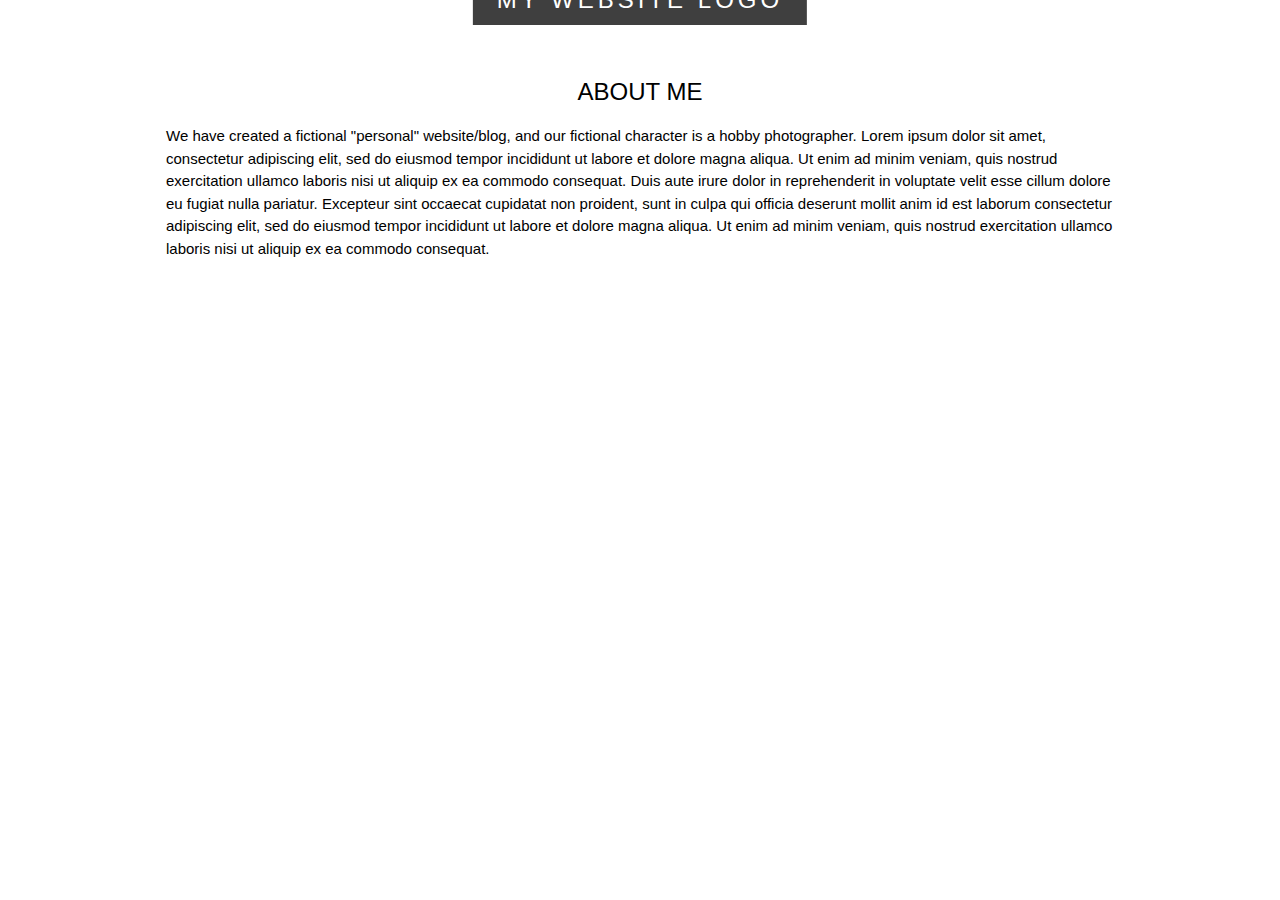
==== src/main/resources/templates/about.html @ e0b28f7f "Add view part" ====
<!DOCTYPE html>
<html>
<title>Cinema</title>
<meta charset="UTF-8">
<meta name="viewport" content="width=device-width, initial-scale=1">
<link rel="stylesheet" href="https://www.w3schools.com/w3css/4/w3.css">
<link rel="stylesheet" href="https://fonts.googleapis.com/css?family=Lato">
<link rel="stylesheet" href="https://cdnjs.cloudflare.com/ajax/libs/font-awesome/4.7.0/css/font-awesome.min.css">
<link th:href="@{css/main.css}" rel="stylesheet"/>

<body>

<div th:replace="~{fragments/header :: header}"> </div>


<div class="bgimg-1 w3-display-container w3-opacity-min" id="home">
    <div class="w3-display-middle" style="white-space:nowrap;">
        <span class="w3-center w3-padding-large w3-black w3-xlarge w3-wide w3-animate-opacity">MY <span class="w3-hide-small">WEBSITE</span> LOGO</span>
    </div>
</div>


<div class="w3-content w3-container w3-padding-64" id="about">
    <h3 class="w3-center">ABOUT ME</h3>
    <p>We have created a fictional "personal" website/blog, and our fictional character is a hobby photographer. Lorem ipsum dolor sit amet, consectetur adipiscing elit, sed do eiusmod tempor incididunt ut labore et dolore magna aliqua. Ut enim ad minim veniam,
        quis nostrud exercitation ullamco laboris nisi ut aliquip ex ea commodo consequat. Duis aute irure dolor in reprehenderit in voluptate velit esse cillum dolore eu fugiat nulla pariatur. Excepteur sint occaecat cupidatat non proident, sunt in culpa
        qui officia deserunt mollit anim id est laborum consectetur adipiscing elit, sed do eiusmod tempor incididunt ut labore et dolore magna aliqua. Ut enim ad minim veniam, quis nostrud exercitation ullamco laboris nisi ut aliquip ex ea commodo consequat.</p>

</div>


<div  th:replace="~{fragments/footer :: footer}"> </div>

<script type="text/javascript" th:src="@{/js/js.js}"></script>

</body>
</html>
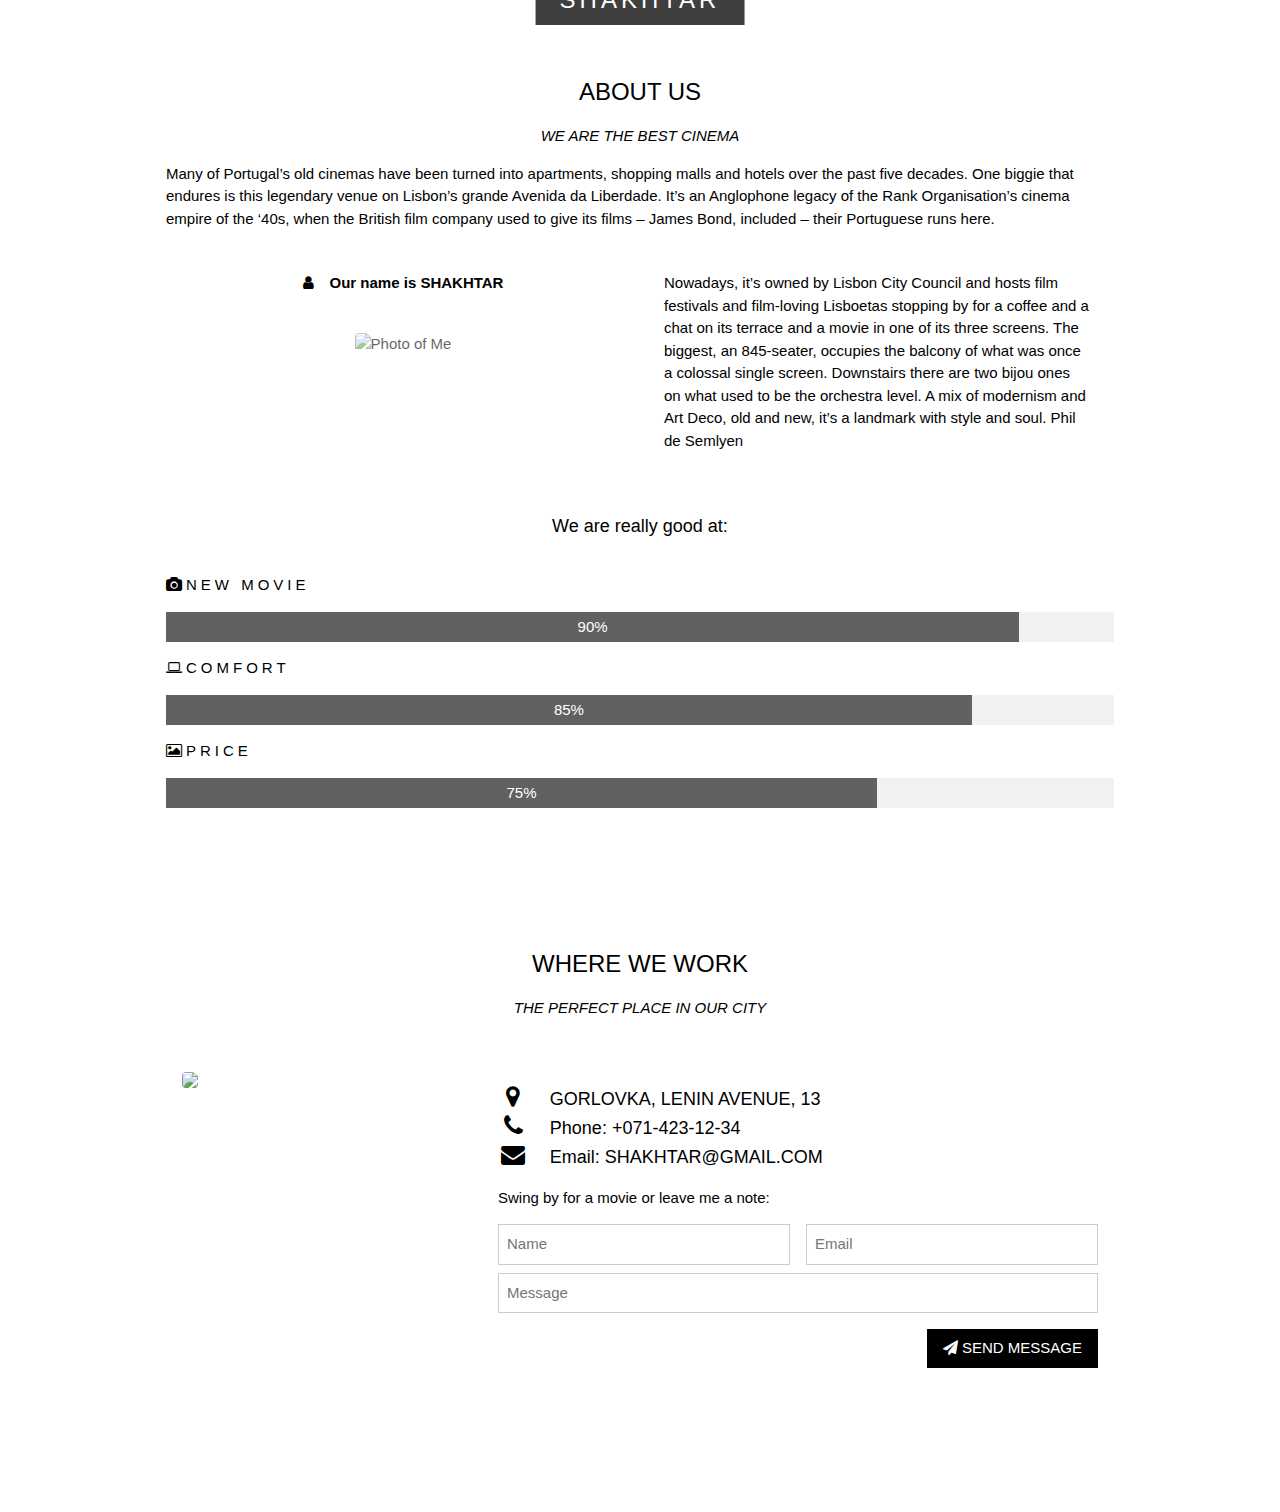
==== commit f52e8a9e: "refactor and add new functional" ====
--- a/src/main/resources/templates/about.html
+++ b/src/main/resources/templates/about.html
@@ -15,22 +15,92 @@
 
 <div class="bgimg-1 w3-display-container w3-opacity-min" id="home">
     <div class="w3-display-middle" style="white-space:nowrap;">
-        <span class="w3-center w3-padding-large w3-black w3-xlarge w3-wide w3-animate-opacity">MY <span class="w3-hide-small">WEBSITE</span> LOGO</span>
+        <span class="w3-center w3-padding-large w3-black w3-xlarge w3-wide w3-animate-opacity"><span class="w3-hide-small">SHAKHTAR</span></span>
+    </div>
+</div>
+
+<div class="w3-content w3-container w3-padding-64" id="about">
+    <h3 class="w3-center">ABOUT US</h3>
+    <p class="w3-center"><em>WE ARE THE BEST CINEMA</em></p>
+    <p>Many of Portugal’s old cinemas have been turned into apartments, shopping malls and hotels over the past
+        five decades. One biggie that endures is this legendary venue on Lisbon’s grande Avenida da Liberdade.
+        It’s an Anglophone legacy of the Rank Organisation’s cinema empire of the ‘40s, when the British film
+        company used to give its films – James Bond, included – their Portuguese runs here.</p>
+    <div class="w3-row">
+        <div class="w3-col m6 w3-center w3-padding-large">
+            <p><b><i class="fa fa-user w3-margin-right"></i>Our name is SHAKHTAR</b></p><br>
+            <img src="https://offmetro.com/ny/wp-content/uploads/2018/02/Redstone-Theater-Thanassi-Karageorgiou-Museum-of-the-Moving-Image.jpg"
+                 class="w3-round w3-image w3-opacity w3-hover-opacity-off" alt="Photo of Me" width="500" height="333">
+        </div>
+
+        <!-- Hide this text on small devices -->
+        <div class="w3-col m6 w3-hide-small w3-padding-large">
+            <p>Nowadays, it’s owned
+                by Lisbon City Council and hosts film festivals and film-loving Lisboetas stopping by for a coffee and a
+                chat on its terrace and a movie in one of its three screens. The biggest, an 845-seater, occupies the
+                balcony of what was once a colossal single screen. Downstairs there are two bijou ones on what used to be the orchestra
+                level. A mix of modernism and Art Deco, old and new, it’s a landmark with style and soul. Phil de Semlyen</p>
+        </div>
+    </div>
+    <p class="w3-large w3-center w3-padding-16">We are really good at:</p>
+    <p class="w3-wide"><i class="fa fa-camera"></i>NEW MOVIE</p>
+    <div class="w3-light-grey">
+        <div class="w3-container w3-padding-small w3-dark-grey w3-center" style="width:90%">90%</div>
+    </div>
+    <p class="w3-wide"><i class="fa fa-laptop"></i>СOMFORT</p>
+    <div class="w3-light-grey">
+        <div class="w3-container w3-padding-small w3-dark-grey w3-center" style="width:85%">85%</div>
+    </div>
+    <p class="w3-wide"><i class="fa fa-photo"></i>PRICE</p>
+    <div class="w3-light-grey">
+        <div class="w3-container w3-padding-small w3-dark-grey w3-center" style="width:75%">75%</div>
+    </div>
+</div>
+
+<div class="bgimg-2 w3-display-container w3-opacity-min">
+    <div class="w3-display-middle">
+        <span class="w3-xxlarge w3-text-white w3-wide">CONTACT</span>
     </div>
 </div>
 
 
-<div class="w3-content w3-container w3-padding-64" id="about">
-    <h3 class="w3-center">ABOUT ME</h3>
-    <p>We have created a fictional "personal" website/blog, and our fictional character is a hobby photographer. Lorem ipsum dolor sit amet, consectetur adipiscing elit, sed do eiusmod tempor incididunt ut labore et dolore magna aliqua. Ut enim ad minim veniam,
-        quis nostrud exercitation ullamco laboris nisi ut aliquip ex ea commodo consequat. Duis aute irure dolor in reprehenderit in voluptate velit esse cillum dolore eu fugiat nulla pariatur. Excepteur sint occaecat cupidatat non proident, sunt in culpa
-        qui officia deserunt mollit anim id est laborum consectetur adipiscing elit, sed do eiusmod tempor incididunt ut labore et dolore magna aliqua. Ut enim ad minim veniam, quis nostrud exercitation ullamco laboris nisi ut aliquip ex ea commodo consequat.</p>
+<div class="w3-content w3-container w3-padding-64" id="contact">
+    <h3 class="w3-center">WHERE WE WORK</h3>
+    <p class="w3-center"><em>THE PERFECT PLACE IN OUR CITY</em></p>
 
+    <div class="w3-row w3-padding-32 w3-section">
+        <div class="w3-col m4 w3-container">
+            <img src="https://images11.esquire.ru/upload/img_cache/256/256b93199cc668b291908d4f0284a6ec_ce_1400x873x0x77_cropped_960x600.JPG" class="w3-image w3-round" style="width:100%">
+        </div>
+        <div class="w3-col m8 w3-panel">
+            <div class="w3-large w3-margin-bottom">
+                <i class="fa fa-map-marker fa-fw w3-hover-text-black w3-xlarge w3-margin-right"></i> GORLOVKA, LENIN AVENUE, 13<br>
+                <i class="fa fa-phone fa-fw w3-hover-text-black w3-xlarge w3-margin-right"></i> Phone: +071-423-12-34<br>
+                <i class="fa fa-envelope fa-fw w3-hover-text-black w3-xlarge w3-margin-right"></i> Email: SHAKHTAR@GMAIL.COM<br>
+            </div>
+            <p>Swing by for a movie or leave me a note:</p>
+            <form action="/action_page.php" target="_blank">
+                <div class="w3-row-padding" style="margin:0 -16px 8px -16px">
+                    <div class="w3-half">
+                        <input class="w3-input w3-border" type="text" placeholder="Name" required name="Name">
+                    </div>
+                    <div class="w3-half">
+                        <input class="w3-input w3-border" type="text" placeholder="Email" required name="Email">
+                    </div>
+                </div>
+                <input class="w3-input w3-border" type="text" placeholder="Message" required name="Message">
+                <button class="w3-button w3-black w3-right w3-section" type="submit">
+                    <i class="fa fa-paper-plane"></i> SEND MESSAGE
+                </button>
+            </form>
+        </div>
+    </div>
 </div>
 
 
 <div  th:replace="~{fragments/footer :: footer}"> </div>
 
+
 <script type="text/javascript" th:src="@{/js/js.js}"></script>
 
 </body>
